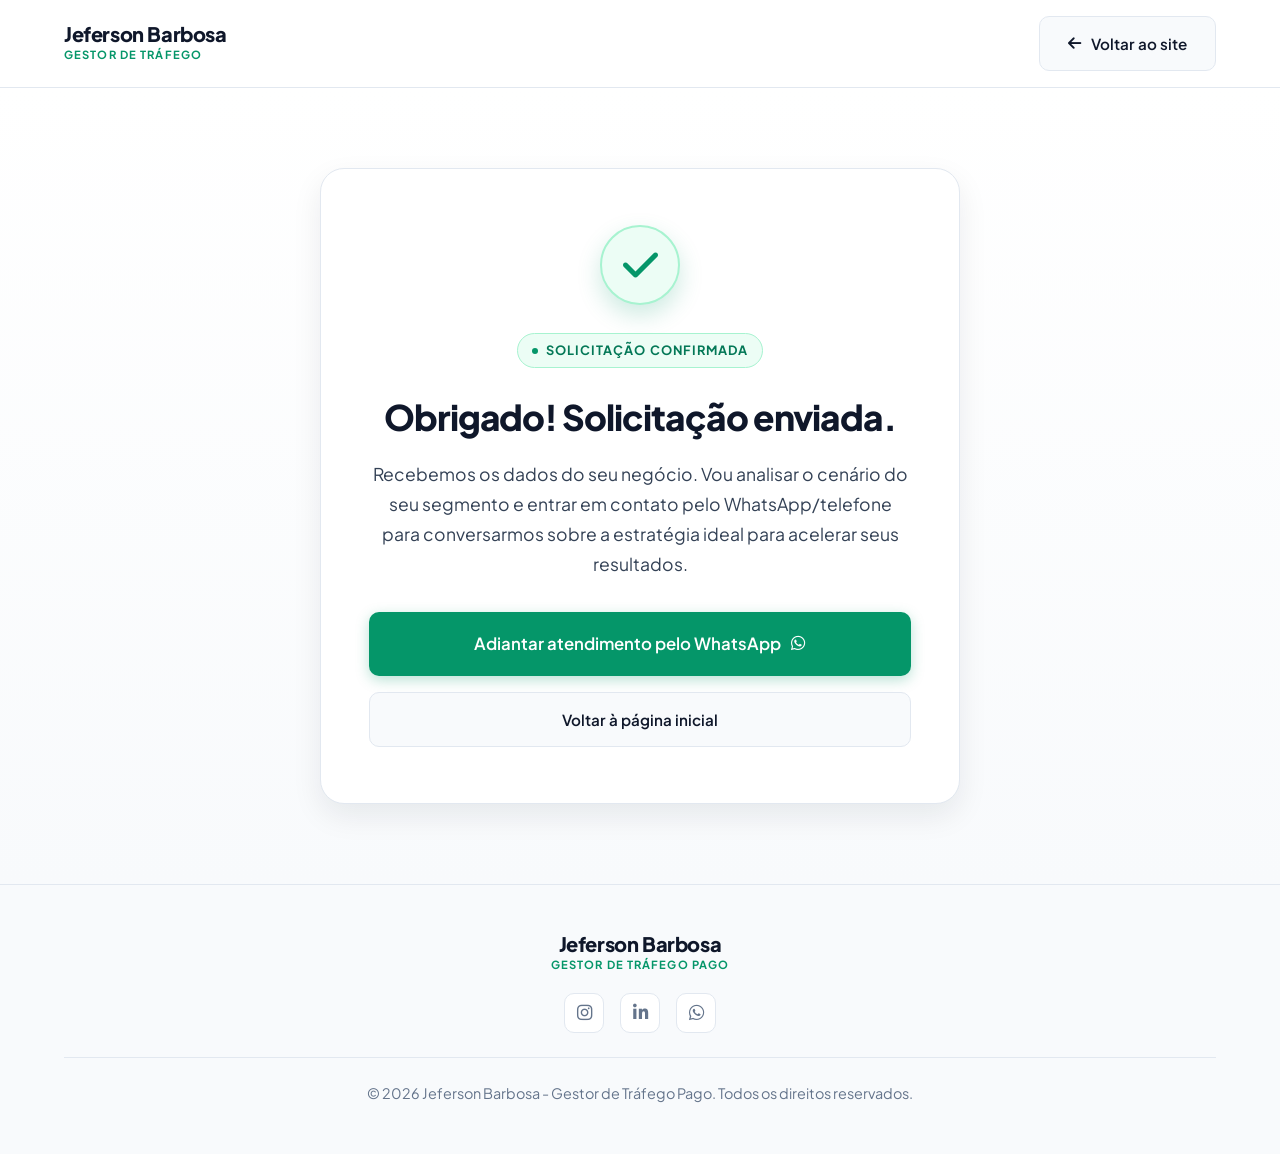
==== obrigado.html @ 61f17107 "feat: redesign visual completo, inclusao do GTM, formulario de diagnostico e pagina de agradecimento" ====
<!DOCTYPE html>
<html lang="pt-BR">
<head>
    <!-- Google Tag Manager -->
    <script>(function(w,d,s,l,i){w[l]=w[l]||[];w[l].push({'gtm.start':
    new Date().getTime(),event:'gtm.js'});var f=d.getElementsByTagName(s)[0],
    j=d.createElement(s),dl=l!='dataLayer'?'&l='+l:'';j.async=true;j.src=
    'https://www.googletagmanager.com/gtm.js?id='+i+dl;f.parentNode.insertBefore(j,f);
    })(window,document,'script','dataLayer','GTM-ML8SGLQ7');</script>
    <!-- End Google Tag Manager -->

    <meta charset="UTF-8">
    <meta name="viewport" content="width=device-width, initial-scale=1.0">
    <title>Obrigado! Solicitação Recebida — Jeferson Barbosa</title>
    <meta name="description" content="Obrigado pelo contato! Recebemos sua solicitação de diagnóstico e entraremos em contato em breve.">
    
    <!-- Google Fonts: Plus Jakarta Sans -->
    <link rel="preconnect" href="https://fonts.googleapis.com">
    <link rel="preconnect" href="https://fonts.gstatic.com" crossorigin>
    <link href="https://fonts.googleapis.com/css2?family=Plus+Jakarta+Sans:wght@400;500;600;700;800&display=swap" rel="stylesheet">
    
    <!-- Font Awesome Icons -->
    <link rel="stylesheet" href="https://cdnjs.cloudflare.com/ajax/libs/font-awesome/6.4.0/css/all.min.css">
    
    <!-- Custom CSS -->
    <link rel="stylesheet" href="style.css">
</head>
<body>
    <!-- Google Tag Manager (noscript) -->
    <noscript><iframe src="https://www.googletagmanager.com/ns.html?id=GTM-ML8SGLQ7"
    height="0" width="0" style="display:none;visibility:hidden"></iframe></noscript>
    <!-- End Google Tag Manager (noscript) -->

    <!-- Header Simples e Elegante -->
    <header class="header" id="header">
        <div class="container">
            <div class="navbar">
                <a href="index.html#inicio" class="logo" aria-label="Jeferson Barbosa - Página Inicial">
                    <div class="logo-text-wrapper">
                        <span class="logo-name">Jeferson Barbosa</span>
                        <span class="logo-badge">Gestor de Tráfego</span>
                    </div>
                </a>
                
                <div class="header-action">
                    <a href="index.html" class="btn btn-secondary">
                        <i class="fa-solid fa-arrow-left"></i> Voltar ao site
                    </a>
                </div>
            </div>
        </div>
    </header>

    <!-- Conteúdo Principal de Agradecimento -->
    <main class="thankyou-wrapper">
        <div class="container">
            <div class="thankyou-card mx-auto">
                <div class="thankyou-icon">
                    <i class="fa-solid fa-check"></i>
                </div>

                <span class="section-tag">Solicitação Confirmada</span>
                <h1 class="thankyou-title" id="thankyouTitle">Obrigado! Solicitação enviada.</h1>
                
                <p class="thankyou-message" id="thankyouMsg">
                    Recebemos os dados do seu negócio. Vou analisar o cenário do seu segmento e entrar em contato pelo WhatsApp/telefone para conversarmos sobre a estratégia ideal para acelerar seus resultados.
                </p>

                <!-- Resumo dos dados preenchidos pelo lead -->
                <div class="thankyou-lead-info" id="leadSummaryBox">
                    <div class="thankyou-lead-title"><i class="fa-solid fa-circle-info"></i> Resumo da solicitação</div>
                    <div class="thankyou-lead-summary" id="leadSummaryContent"></div>
                </div>

                <!-- Ações para o lead -->
                <div class="thankyou-actions">
                    <a href="https://api.whatsapp.com/send?phone=5575998911748" id="whatsappDirectBtn" class="btn btn-primary" target="_blank" rel="noopener noreferrer" style="font-size: 1.05rem; padding: 18px 24px;">
                        Adiantar atendimento pelo WhatsApp <i class="fa-brands fa-whatsapp"></i>
                    </a>
                    
                    <a href="index.html" class="btn btn-secondary">
                        Voltar à página inicial
                    </a>
                </div>
            </div>
        </div>
    </main>

    <!-- Footer -->
    <footer class="footer">
        <div class="container">
            <div class="footer-content">
                <div class="logo-text-wrapper">
                    <span class="logo-name">Jeferson Barbosa</span>
                    <span class="logo-badge">Gestor de Tráfego Pago</span>
                </div>
                <div class="footer-socials">
                    <a href="https://www.instagram.com/mr.barbosa20/" target="_blank" rel="noopener noreferrer" aria-label="Instagram"><i class="fa-brands fa-instagram"></i></a>
                    <a href="https://www.linkedin.com/in/jefferson-barbosa-274703274/" target="_blank" rel="noopener noreferrer" aria-label="LinkedIn"><i class="fa-brands fa-linkedin-in"></i></a>
                    <a href="https://api.whatsapp.com/send?phone=5575998911748" target="_blank" rel="noopener noreferrer" aria-label="WhatsApp"><i class="fa-brands fa-whatsapp"></i></a>
                </div>
            </div>
            <div class="footer-bottom">
                &copy; 2026 Jeferson Barbosa - Gestor de Tráfego Pago. Todos os direitos reservados.
            </div>
        </div>
    </footer>

    <!-- Script para carregar resumo e personalizar WhatsApp -->
    <script>
        document.addEventListener('DOMContentLoaded', () => {
            try {
                const leadDataJson = sessionStorage.getItem('lead_data');
                if (leadDataJson) {
                    const lead = JSON.parse(leadDataJson);
                    
                    if (lead.nome) {
                        const titleEl = document.getElementById('thankyouTitle');
                        if (titleEl) {
                            titleEl.textContent = `Obrigado, ${lead.nome.split(' ')[0]}!`;
                        }
                    }

                    const summaryBox = document.getElementById('leadSummaryBox');
                    const summaryContent = document.getElementById('leadSummaryContent');
                    
                    if (summaryBox && summaryContent) {
                        summaryBox.classList.add('show');
                        summaryContent.innerHTML = `
                            <strong>Empresa:</strong> ${lead.empresa || '-'}<br>
                            <strong>Segmento:</strong> ${lead.segmento || '-'}<br>
                            <strong>Cidade/Estado:</strong> ${lead.cidade || '-'}<br>
                            <strong>Faturamento médio:</strong> ${lead.faturamento || '-'}
                        `;
                    }

                    // Atualiza o link do WhatsApp para já levar a mensagem pronta
                    const waBtn = document.getElementById('whatsappDirectBtn');
                    if (waBtn) {
                        const msg = `Olá, Jeferson! Acabei de enviar o formulário no seu site.\n\n*Nome:* ${lead.nome}\n*Empresa:* ${lead.empresa}\n*Segmento:* ${lead.segmento}\n*Cidade/Estado:* ${lead.cidade}\n*Faturamento médio:* ${lead.faturamento}\n\nGostaria de adiantar meu atendimento para alinharmos a estratégia de tráfego.`;
                        waBtn.href = `https://api.whatsapp.com/send?phone=5575998911748&text=${encodeURIComponent(msg)}`;
                    }
                }
            } catch (e) {
                console.error('Erro ao ler lead_data', e);
            }
        });
    </script>
</body>
</html>
---- style.css ----
/*
===================================================================
Tema: Jeferson Barbosa - Gestor de Tráfego Pago & Marketing Digital
Identidade Visual: Editorial, Moderna, Alta Conversão & Performance
Paleta: Base Branca / Grafite / Preto / Verde Accent de Crescimento
===================================================================
*/

/* --- Reset e Variáveis de Design System --- */
*, *::before, *::after {
    margin: 0;
    padding: 0;
    box-sizing: border-box;
}

:root {
    /* Cores de Base (Luz e Clareza Editorial) */
    --color-bg-base: #FFFFFF;
    --color-bg-subtle: #F8FAFC;
    --color-bg-surface: #F1F5F9;
    --color-bg-dark-card: #0F172A;

    /* Textos com Alto Contraste e Elegância Tipográfica */
    --color-text-main: #0F172A;      /* Grafite quase preto para títulos */
    --color-text-body: #334155;      /* Grafite escuro para leitura confortável */
    --color-text-muted: #64748B;     /* Cinza médio para descrições de apoio */
    --color-text-subtle: #94A3B8;    /* Cinza suave para metadados */

    /* Linhas e Divisões Sutis */
    --color-border: #E2E8F0;
    --color-border-hover: #CBD5E1;
    --color-border-light: #F1F5F9;

    /* Verde de Marketing, Escala, ROI e Conversão */
    --color-accent: #059669;          /* Esmeralda vibrante */
    --color-accent-light: #10B981;    /* Verde vivo para realces */
    --color-accent-dark: #047857;     /* Verde profundo para hover de botões */
    --color-accent-soft: #ECFDF5;     /* Fundo suave para tags e badges */
    --color-accent-border: #A7F3D0;   /* Borda suave para elementos verdes */

    /* Tipografia */
    --font-main: 'Plus Jakarta Sans', -apple-system, BlinkMacSystemFont, "Segoe UI", Roboto, sans-serif;

    /* Sombras Fotográficas e Sutis */
    --shadow-sm: 0 1px 3px rgba(15, 23, 42, 0.05);
    --shadow-md: 0 4px 16px rgba(15, 23, 42, 0.06);
    --shadow-lg: 0 12px 30px rgba(15, 23, 42, 0.08);
    --shadow-card-hover: 0 18px 40px rgba(15, 23, 42, 0.10);

    /* Transições */
    --transition: all 0.25s cubic-bezier(0.16, 1, 0.3, 1);
}

html {
    scroll-behavior: smooth;
    scroll-padding-top: 90px;
    font-size: 16px;
}

body {
    font-family: var(--font-main);
    color: var(--color-text-body);
    background-color: var(--color-bg-base);
    line-height: 1.65;
    -webkit-font-smoothing: antialiased;
    -moz-osx-font-smoothing: grayscale;
    overflow-x: hidden;
}

a {
    text-decoration: none;
    color: inherit;
    transition: var(--transition);
}

img {
    max-width: 100%;
    height: auto;
    display: block;
}

/* --- Container e Utilitários de Layout --- */
.container {
    max-width: 1200px;
    margin: 0 auto;
    padding: 0 24px;
}

.section-padding {
    padding: 100px 0;
}

.text-center {
    text-align: center;
}

.mx-auto {
    margin-left: auto;
    margin-right: auto;
}

/* --- Tags e Títulos Editoriais --- */
.section-tag {
    display: inline-flex;
    align-items: center;
    gap: 8px;
    padding: 6px 14px;
    background-color: var(--color-accent-soft);
    color: var(--color-accent-dark);
    border: 1px solid var(--color-accent-border);
    border-radius: 999px;
    font-size: 0.8rem;
    font-weight: 700;
    text-transform: uppercase;
    letter-spacing: 0.08em;
    margin-bottom: 20px;
}

.section-tag::before {
    content: '';
    width: 6px;
    height: 6px;
    border-radius: 50%;
    background-color: var(--color-accent);
}

.section-title {
    font-size: 2.6rem;
    font-weight: 800;
    color: var(--color-text-main);
    line-height: 1.2;
    letter-spacing: -0.03em;
    margin-bottom: 16px;
}

.section-subtitle {
    font-size: 1.125rem;
    color: var(--color-text-muted);
    max-width: 680px;
    line-height: 1.7;
    margin-bottom: 50px;
}

/* --- Botões de Alta Conversão --- */
.btn {
    display: inline-flex;
    align-items: center;
    justify-content: center;
    gap: 10px;
    padding: 14px 28px;
    font-weight: 600;
    font-size: 0.95rem;
    border-radius: 10px;
    cursor: pointer;
    transition: var(--transition);
    border: none;
    text-decoration: none;
}

.btn-primary {
    background-color: var(--color-accent);
    color: #FFFFFF;
    box-shadow: 0 4px 14px rgba(5, 150, 105, 0.28);
}

.btn-primary:hover {
    background-color: var(--color-accent-dark);
    transform: translateY(-2px);
    box-shadow: 0 8px 22px rgba(5, 150, 105, 0.35);
    color: #FFFFFF;
}

.btn-secondary {
    background-color: var(--color-bg-subtle);
    color: var(--color-text-main);
    border: 1px solid var(--color-border);
}

.btn-secondary:hover {
    background-color: #FFFFFF;
    border-color: var(--color-border-hover);
    transform: translateY(-2px);
    box-shadow: var(--shadow-sm);
}

.btn-dark {
    background-color: var(--color-text-main);
    color: #FFFFFF;
}

.btn-dark:hover {
    background-color: #000000;
    transform: translateY(-2px);
    box-shadow: var(--shadow-md);
}

/* --- Header / Barra de Navegação --- */
.header {
    position: sticky;
    top: 0;
    z-index: 100;
    background-color: rgba(255, 255, 255, 0.92);
    backdrop-filter: blur(16px);
    -webkit-backdrop-filter: blur(16px);
    border-bottom: 1px solid var(--color-border);
    transition: var(--transition);
    padding: 16px 0;
}

.header.scrolled {
    padding: 12px 0;
    box-shadow: 0 4px 20px rgba(15, 23, 42, 0.05);
}

.navbar {
    display: flex;
    justify-content: space-between;
    align-items: center;
}

/* Logotipo Editorial */
.logo {
    display: flex;
    align-items: center;
    gap: 10px;
}

.logo-text-wrapper {
    display: flex;
    flex-direction: column;
}

.logo-name {
    font-size: 1.25rem;
    font-weight: 800;
    color: var(--color-text-main);
    letter-spacing: -0.02em;
    line-height: 1.1;
}

.logo-badge {
    font-size: 0.7rem;
    font-weight: 700;
    text-transform: uppercase;
    letter-spacing: 0.1em;
    color: var(--color-accent);
}

/* Links do Menu */
.nav-links {
    display: flex;
    align-items: center;
    gap: 32px;
}

.nav-link {
    font-size: 0.95rem;
    font-weight: 600;
    color: var(--color-text-body);
    position: relative;
    padding: 4px 0;
}

.nav-link:hover {
    color: var(--color-accent);
}

.nav-link::after {
    content: '';
    position: absolute;
    bottom: -2px;
    left: 0;
    width: 0;
    height: 2px;
    background-color: var(--color-accent);
    transition: var(--transition);
    border-radius: 2px;
}

.nav-link:hover::after {
    width: 100%;
}

.header-action {
    display: flex;
    align-items: center;
    gap: 16px;
}

.mobile-menu-btn {
    display: none;
    background: none;
    border: none;
    font-size: 1.35rem;
    color: var(--color-text-main);
    cursor: pointer;
    padding: 8px;
    border-radius: 8px;
}

.mobile-menu-btn:hover {
    background-color: var(--color-bg-subtle);
}

/* --- 1. Hero Section --- */
.hero {
    padding: 90px 0 80px 0;
    background: linear-gradient(180deg, #FFFFFF 0%, var(--color-bg-subtle) 100%);
    position: relative;
    overflow: hidden;
    border-bottom: 1px solid var(--color-border);
}

.hero-content {
    display: grid;
    grid-template-columns: 1.15fr 0.85fr;
    gap: 56px;
    align-items: center;
}

.hero-badge {
    display: inline-flex;
    align-items: center;
    gap: 10px;
    padding: 8px 16px;
    background-color: #FFFFFF;
    border: 1px solid var(--color-border);
    border-radius: 999px;
    font-size: 0.85rem;
    font-weight: 600;
    color: var(--color-text-body);
    margin-bottom: 28px;
    box-shadow: var(--shadow-sm);
}

.status-indicator {
    position: relative;
    display: inline-block;
    width: 8px;
    height: 8px;
}

.status-dot {
    width: 8px;
    height: 8px;
    background-color: var(--color-accent);
    border-radius: 50%;
    display: block;
}

.status-ping {
    position: absolute;
    top: 0;
    left: 0;
    width: 8px;
    height: 8px;
    border-radius: 50%;
    background-color: var(--color-accent-light);
    animation: ping 2s cubic-bezier(0, 0, 0.2, 1) infinite;
}

@keyframes ping {
    75%, 100% {
        transform: scale(2.4);
        opacity: 0;
    }
}

.hero-greeting {
    font-size: 0.95rem;
    font-weight: 700;
    text-transform: uppercase;
    letter-spacing: 0.12em;
    color: var(--color-text-muted);
    margin-bottom: 10px;
}

.hero-title {
    font-size: 4rem;
    line-height: 1.08;
    margin-bottom: 14px;
    font-weight: 800;
    letter-spacing: -0.04em;
    color: var(--color-text-main);
}

.hero-subtitle {
    font-size: 1.75rem;
    font-weight: 700;
    color: var(--color-accent);
    margin-bottom: 24px;
    letter-spacing: -0.02em;
}

.hero-description {
    color: var(--color-text-body);
    font-size: 1.125rem;
    margin-bottom: 36px;
    line-height: 1.75;
    max-width: 580px;
}

.hero-cta-group {
    display: flex;
    align-items: center;
    gap: 16px;
    flex-wrap: wrap;
}

/* Indicadores de Resultados Existentes */
.hero-stats {
    display: grid;
    grid-template-columns: repeat(3, 1fr);
    gap: 20px;
    margin-top: 48px;
    padding-top: 36px;
    border-top: 1px solid var(--color-border);
}

.stat-item {
    background-color: #FFFFFF;
    border: 1px solid var(--color-border);
    padding: 18px 20px;
    border-radius: 12px;
    box-shadow: var(--shadow-sm);
    transition: var(--transition);
}

.stat-item:hover {
    border-color: var(--color-accent-border);
    transform: translateY(-2px);
    box-shadow: var(--shadow-md);
}

.stat-item h4 {
    font-size: 1.75rem;
    font-weight: 800;
    color: var(--color-text-main);
    letter-spacing: -0.03em;
    line-height: 1.1;
    margin-bottom: 6px;
}

.stat-item p {
    color: var(--color-text-muted);
    font-size: 0.85rem;
    font-weight: 600;
    line-height: 1.4;
    margin: 0;
}

/* Imagem Hero com Composição Editorial */
.hero-image-container {
    position: relative;
    display: flex;
    justify-content: center;
    align-items: center;
}

.hero-image-frame {
    position: relative;
    width: 100%;
    max-width: 420px;
    border-radius: 24px;
    padding: 10px;
    background: #FFFFFF;
    border: 1px solid var(--color-border);
    box-shadow: var(--shadow-lg);
}

.hero-image {
    width: 100%;
    height: auto;
    border-radius: 18px;
    object-fit: cover;
    display: block;
}

/* Badges de Especialidade / Mídia Paga (Substituindo ícones de programação) */
.platform-pill {
    position: absolute;
    background: #FFFFFF;
    padding: 10px 16px;
    border-radius: 12px;
    border: 1px solid var(--color-border);
    box-shadow: var(--shadow-md);
    display: flex;
    align-items: center;
    gap: 10px;
    font-size: 0.85rem;
    font-weight: 700;
    color: var(--color-text-main);
    z-index: 3;
    transition: var(--transition);
}

.platform-pill:hover {
    transform: translateY(-3px);
    box-shadow: var(--shadow-lg);
    border-color: var(--color-border-hover);
}

.platform-pill i {
    font-size: 1.15rem;
}

.pill-meta {
    top: 6%;
    left: -20px;
}
.pill-meta i { color: #0081FB; }

.pill-google {
    top: 45%;
    right: -24px;
}
.pill-google i { color: #EA4335; }

.pill-tiktok {
    bottom: 8%;
    left: -12px;
}
.pill-tiktok i { color: #000000; }

/* --- 2. Seção Sobre Mim --- */
.sobre-section {
    background-color: #FFFFFF;
}

.sobre-grid {
    display: grid;
    grid-template-columns: 0.95fr 1.05fr;
    gap: 60px;
    align-items: center;
}

.sobre-image-wrapper {
    position: relative;
}

.sobre-image-card {
    border-radius: 20px;
    overflow: hidden;
    border: 1px solid var(--color-border);
    box-shadow: var(--shadow-lg);
    background-color: var(--color-bg-subtle);
}

.sobre-image-card img {
    width: 100%;
    height: 100%;
    max-height: 520px;
    object-fit: cover;
    display: block;
    transition: transform 0.6s ease;
}

.sobre-image-card:hover img {
    transform: scale(1.02);
}

.sobre-content {
    display: flex;
    flex-direction: column;
}

.sobre-lead {
    font-size: 1.25rem;
    font-weight: 700;
    color: var(--color-text-main);
    line-height: 1.6;
    margin-bottom: 20px;
}

.sobre-text p {
    font-size: 1.05rem;
    color: var(--color-text-body);
    margin-bottom: 20px;
    line-height: 1.75;
}

/* Badge de Credencial Institucional */
.sobre-badge-stats {
    margin-top: 16px;
    padding: 16px 24px;
    background-color: var(--color-bg-subtle);
    border: 1px solid var(--color-border);
    border-left: 4px solid var(--color-accent);
    border-radius: 12px;
    font-weight: 700;
    font-size: 0.95rem;
    color: var(--color-text-main);
    display: inline-flex;
    align-items: center;
    gap: 12px;
    box-shadow: var(--shadow-sm);
}

.sobre-badge-stats i {
    color: var(--color-accent);
    font-size: 1.2rem;
}

/* --- 2.5 Vantagens Section --- */
.vantagens-section {
    background-color: var(--color-bg-subtle);
    border-top: 1px solid var(--color-border);
    border-bottom: 1px solid var(--color-border);
}

.vantagens-layout {
    display: grid;
    grid-template-columns: 0.95fr 1.25fr;
    gap: 60px;
    align-items: center;
}

.vantagens-text-block {
    display: flex;
    flex-direction: column;
    align-items: flex-start;
}

.vantagens-title {
    font-size: 2.4rem;
    font-weight: 800;
    color: var(--color-text-main);
    margin: 16px 0 32px 0;
    line-height: 1.2;
    letter-spacing: -0.03em;
}

.vantagens-highlight {
    color: var(--color-accent);
    position: relative;
    display: inline-block;
}

.vantagens-grid {
    display: grid;
    grid-template-columns: 1fr;
    gap: 16px;
}

.vantagem-card {
    background-color: #FFFFFF;
    border: 1px solid var(--color-border);
    border-radius: 14px;
    padding: 22px 24px;
    display: flex;
    align-items: flex-start;
    gap: 16px;
    box-shadow: var(--shadow-sm);
    transition: var(--transition);
}

.vantagem-card:hover {
    transform: translateY(-2px);
    border-color: var(--color-accent-border);
    box-shadow: var(--shadow-md);
}

.vantagem-icon-wrap {
    width: 32px;
    height: 32px;
    border-radius: 50%;
    background-color: var(--color-accent-soft);
    display: flex;
    align-items: center;
    justify-content: center;
    flex-shrink: 0;
    color: var(--color-accent);
    font-size: 0.95rem;
    margin-top: 2px;
}

.vantagem-card p {
    color: var(--color-text-body);
    font-size: 0.98rem;
    font-weight: 500;
    line-height: 1.55;
    margin: 0;
}

/* --- 3. Serviços Section --- */
.servicos-section {
    background-color: #FFFFFF;
}

.servicos-intro-card {
    background-color: var(--color-bg-subtle);
    border: 1px solid var(--color-border);
    border-radius: 20px;
    padding: 40px;
    margin-bottom: 40px;
    display: flex;
    justify-content: space-between;
    align-items: center;
    gap: 40px;
}

.servicos-intro-text h2 {
    font-size: 2.2rem;
    font-weight: 800;
    color: var(--color-text-main);
    letter-spacing: -0.02em;
    margin-bottom: 10px;
}

.servicos-intro-text p {
    font-size: 1.1rem;
    color: var(--color-text-muted);
    max-width: 600px;
    line-height: 1.6;
    margin: 0;
}

.servicos-grid {
    display: grid;
    grid-template-columns: repeat(2, 1fr);
    gap: 24px;
}

.servico-card {
    background-color: #FFFFFF;
    border: 1px solid var(--color-border);
    border-radius: 18px;
    padding: 36px 32px;
    display: flex;
    flex-direction: column;
    justify-content: flex-start;
    box-shadow: var(--shadow-sm);
    transition: var(--transition);
    position: relative;
    overflow: hidden;
}

.servico-card::before {
    content: '';
    position: absolute;
    top: 0;
    left: 0;
    width: 100%;
    height: 4px;
    background-color: transparent;
    transition: var(--transition);
}

.servico-card:hover {
    transform: translateY(-4px);
    box-shadow: var(--shadow-card-hover);
    border-color: var(--color-accent-border);
}

.servico-card:hover::before {
    background-color: var(--color-accent);
}

.servico-icon-container {
    width: 52px;
    height: 52px;
    border-radius: 14px;
    background-color: var(--color-accent-soft);
    color: var(--color-accent);
    display: flex;
    align-items: center;
    justify-content: center;
    font-size: 1.4rem;
    margin-bottom: 22px;
    transition: var(--transition);
}

.servico-card:hover .servico-icon-container {
    background-color: var(--color-accent);
    color: #FFFFFF;
    transform: scale(1.05);
}

.servico-card h3 {
    font-size: 1.35rem;
    font-weight: 800;
    color: var(--color-text-main);
    margin-bottom: 14px;
    letter-spacing: -0.01em;
}

.servico-card p {
    font-size: 1rem;
    color: var(--color-text-body);
    line-height: 1.65;
    margin: 0;
}

/* --- 4. Metodologia / Como Funciona --- */
.metodologia-section {
    background-color: var(--color-bg-subtle);
    border-top: 1px solid var(--color-border);
    border-bottom: 1px solid var(--color-border);
}

.methodology-block {
    margin-top: 40px;
}

.methodology-header {
    background-color: #FFFFFF;
    border: 1px solid var(--color-border);
    border-radius: 16px;
    padding: 32px;
    margin-bottom: 40px;
    text-align: center;
}

.methodology-title {
    font-size: 1.75rem;
    font-weight: 800;
    color: var(--color-text-main);
    margin-bottom: 10px;
    letter-spacing: -0.02em;
}

.methodology-desc {
    color: var(--color-text-muted);
    font-size: 1.05rem;
    max-width: 720px;
    margin: 0 auto;
    line-height: 1.65;
}

/* Timeline Estruturada e Limpa */
.timeline {
    display: grid;
    grid-template-columns: repeat(4, 1fr);
    gap: 24px;
    position: relative;
}

.timeline-item {
    background-color: #FFFFFF;
    border: 1px solid var(--color-border);
    border-radius: 16px;
    padding: 30px 24px;
    display: flex;
    flex-direction: column;
    box-shadow: var(--shadow-sm);
    transition: var(--transition);
    position: relative;
}

.timeline-item:hover {
    transform: translateY(-4px);
    box-shadow: var(--shadow-md);
    border-color: var(--color-accent-border);
}

.timeline-phase-badge {
    display: inline-flex;
    align-items: center;
    justify-content: center;
    width: fit-content;
    padding: 4px 12px;
    background-color: var(--color-accent-soft);
    color: var(--color-accent-dark);
    border-radius: 999px;
    font-size: 0.75rem;
    font-weight: 800;
    letter-spacing: 0.05em;
    text-transform: uppercase;
    margin-bottom: 18px;
}

.timeline-content h4 {
    font-size: 1.2rem;
    font-weight: 800;
    color: var(--color-text-main);
    margin-bottom: 12px;
    letter-spacing: -0.01em;
    line-height: 1.3;
}

.timeline-content p {
    color: var(--color-text-muted);
    font-size: 0.95rem;
    line-height: 1.55;
    margin: 0;
}

/* --- 5. Contato Section --- */
.contact-section {
    background-color: #FFFFFF;
}

.contact-grid {
    display: grid;
    grid-template-columns: 1fr 1fr;
    gap: 48px;
    align-items: stretch;
}

.contact-cards {
    display: flex;
    flex-direction: column;
    gap: 20px;
    justify-content: center;
}

.contact-card {
    display: flex;
    align-items: center;
    gap: 20px;
    background-color: var(--color-bg-subtle);
    border: 1px solid var(--color-border);
    padding: 24px;
    border-radius: 16px;
    transition: var(--transition);
}

.contact-card:hover {
    border-color: var(--color-border-hover);
    background-color: #FFFFFF;
    box-shadow: var(--shadow-sm);
}

.contact-card-icon {
    width: 48px;
    height: 48px;
    background-color: #FFFFFF;
    border: 1px solid var(--color-border);
    border-radius: 12px;
    display: flex;
    align-items: center;
    justify-content: center;
    font-size: 1.2rem;
    color: var(--color-accent);
    flex-shrink: 0;
}

.contact-card h4 {
    font-size: 0.82rem;
    text-transform: uppercase;
    letter-spacing: 0.06em;
    color: var(--color-text-muted);
    font-weight: 700;
    margin-bottom: 4px;
}

.contact-card p {
    font-weight: 700;
    font-size: 1.15rem;
    color: var(--color-text-main);
    margin: 0;
}

.social-section-title {
    color: var(--color-text-muted);
    font-size: 0.85rem;
    font-weight: 700;
    text-transform: uppercase;
    letter-spacing: 0.06em;
    margin-bottom: 12px;
}

.social-cards {
    display: flex;
    gap: 12px;
}

.social-card {
    width: 46px;
    height: 46px;
    background-color: var(--color-bg-subtle);
    border: 1px solid var(--color-border);
    border-radius: 12px;
    display: flex;
    align-items: center;
    justify-content: center;
    font-size: 1.2rem;
    color: var(--color-text-main);
    transition: var(--transition);
}

.social-card:hover {
    background-color: var(--color-accent);
    border-color: var(--color-accent);
    color: #FFFFFF;
    transform: translateY(-2px);
    box-shadow: var(--shadow-sm);
}

/* Card CTA WhatsApp em Destaque */
.contact-cta-box {
    background: linear-gradient(145deg, #FFFFFF, var(--color-bg-subtle));
    padding: 48px 40px;
    border-radius: 20px;
    border: 1px solid var(--color-border);
    box-shadow: var(--shadow-lg);
    text-align: center;
    display: flex;
    flex-direction: column;
    justify-content: center;
    align-items: center;
}

.whatsapp-hero-icon {
    width: 72px;
    height: 72px;
    border-radius: 50%;
    background-color: var(--color-accent-soft);
    display: flex;
    align-items: center;
    justify-content: center;
    font-size: 2.2rem;
    color: var(--color-accent);
    margin-bottom: 24px;
    box-shadow: 0 8px 20px rgba(5, 150, 105, 0.15);
}

.contact-cta-box h3 {
    font-size: 1.65rem;
    font-weight: 800;
    color: var(--color-text-main);
    letter-spacing: -0.02em;
    margin-bottom: 12px;
}

.contact-cta-box p {
    color: var(--color-text-muted);
    font-size: 1.05rem;
    margin-bottom: 32px;
    max-width: 420px;
    line-height: 1.6;
}

.btn-whatsapp-full {
    width: 100%;
    font-size: 1.05rem;
    padding: 18px 28px;
    font-weight: 700;
}

/* --- Footer --- */
.footer {
    padding: 48px 0;
    background-color: var(--color-bg-subtle);
    border-top: 1px solid var(--color-border);
    text-align: center;
}

.footer-content {
    display: flex;
    flex-direction: column;
    align-items: center;
    gap: 20px;
    margin-bottom: 24px;
}

.footer-socials {
    display: flex;
    gap: 16px;
}

.footer-socials a {
    width: 40px;
    height: 40px;
    border-radius: 10px;
    background-color: #FFFFFF;
    border: 1px solid var(--color-border);
    display: flex;
    align-items: center;
    justify-content: center;
    color: var(--color-text-muted);
    font-size: 1.1rem;
    transition: var(--transition);
}

.footer-socials a:hover {
    color: var(--color-accent);
    border-color: var(--color-accent-border);
    transform: translateY(-2px);
}

.footer-bottom {
    color: var(--color-text-muted);
    font-size: 0.9rem;
    border-top: 1px solid var(--color-border);
    padding-top: 24px;
    width: 100%;
}

/* --- Menu Mobile Drawer --- */
.mobile-nav-overlay {
    position: fixed;
    top: 0;
    left: 0;
    right: 0;
    bottom: 0;
    background-color: rgba(15, 23, 42, 0.4);
    backdrop-filter: blur(4px);
    z-index: 1000;
    opacity: 0;
    visibility: hidden;
    transition: var(--transition);
}

.mobile-nav-overlay.active {
    opacity: 1;
    visibility: visible;
}

.mobile-drawer {
    position: fixed;
    top: 0;
    right: -320px;
    width: 290px;
    height: 100%;
    background-color: #FFFFFF;
    z-index: 1001;
    box-shadow: -4px 0 25px rgba(0, 0, 0, 0.1);
    padding: 24px;
    display: flex;
    flex-direction: column;
    transition: transform 0.3s cubic-bezier(0.16, 1, 0.3, 1);
}

.mobile-drawer.active {
    transform: translateX(-320px);
}

.mobile-drawer-header {
    display: flex;
    justify-content: space-between;
    align-items: center;
    padding-bottom: 20px;
    border-bottom: 1px solid var(--color-border);
    margin-bottom: 24px;
}

.mobile-close-btn {
    background: none;
    border: none;
    font-size: 1.3rem;
    color: var(--color-text-main);
    cursor: pointer;
    padding: 6px;
}

.mobile-drawer-links {
    display: flex;
    flex-direction: column;
    gap: 16px;
    margin-bottom: 32px;
}

.mobile-drawer-link {
    font-size: 1.1rem;
    font-weight: 600;
    color: var(--color-text-main);
    padding: 8px 0;
    border-bottom: 1px solid var(--color-border-light);
}

/* --- Formulário de Diagnóstico / Qualificação de Leads --- */
.diagnostico-section {
    background: linear-gradient(180deg, var(--color-bg-base) 0%, var(--color-bg-subtle) 100%);
    border-top: 1px solid var(--color-border);
}

.diagnostico-card {
    background-color: #FFFFFF;
    border: 1px solid var(--color-border);
    border-radius: 24px;
    padding: 48px;
    box-shadow: var(--shadow-lg);
    max-width: 860px;
    margin: 0 auto;
    position: relative;
}

.diagnostico-card::before {
    content: '';
    position: absolute;
    top: 0;
    left: 48px;
    right: 48px;
    height: 4px;
    background: linear-gradient(90deg, var(--color-accent), var(--color-accent-light));
    border-radius: 4px 4px 0 0;
}

.form-grid {
    display: grid;
    grid-template-columns: 1fr 1fr;
    gap: 24px;
}

.form-group {
    display: flex;
    flex-direction: column;
    gap: 8px;
}

.form-group.full-width {
    grid-column: 1 / -1;
}

.form-label {
    font-size: 0.9rem;
    font-weight: 700;
    color: var(--color-text-main);
    display: flex;
    align-items: center;
    gap: 6px;
}

.form-label .required {
    color: var(--color-accent);
}

.form-control {
    width: 100%;
    padding: 14px 18px;
    border-radius: 10px;
    border: 1.5px solid var(--color-border);
    background-color: #FFFFFF;
    color: var(--color-text-main);
    font-family: inherit;
    font-size: 0.95rem;
    font-weight: 500;
    transition: var(--transition);
    outline: none;
}

.form-control:focus {
    border-color: var(--color-accent);
    box-shadow: 0 0 0 4px var(--color-accent-soft);
}

.form-control::placeholder {
    color: var(--color-text-subtle);
    font-weight: 400;
}

select.form-control {
    cursor: pointer;
    appearance: none;
    -webkit-appearance: none;
    background-image: url("data:image/svg+xml,%3Csvg xmlns='http://www.w3.org/2000/svg' fill='none' viewBox='0 0 24 24' stroke='%2364748B'%3E%3Cpath stroke-linecap='round' stroke-linejoin='round' stroke-width='2' d='M19 9l-7 7-7-7'%3E%3C/path%3E%3C/svg%3E");
    background-repeat: no-repeat;
    background-position: right 16px center;
    background-size: 18px;
    padding-right: 42px;
}

.form-footer {
    margin-top: 32px;
    display: flex;
    flex-direction: column;
    align-items: center;
    gap: 16px;
}

.form-submit-btn {
    width: 100%;
    padding: 18px 36px;
    font-size: 1.05rem;
    font-weight: 700;
    letter-spacing: -0.01em;
}

.form-disclaimer {
    display: flex;
    align-items: center;
    gap: 8px;
    font-size: 0.85rem;
    color: var(--color-text-muted);
}

.form-disclaimer i {
    color: var(--color-accent);
}

/* --- Página de Agradecimento (Obrigado) --- */
.thankyou-wrapper {
    min-height: calc(100vh - 180px);
    display: flex;
    align-items: center;
    justify-content: center;
    padding: 80px 24px;
    background: linear-gradient(180deg, #FFFFFF 0%, var(--color-bg-subtle) 100%);
}

.thankyou-card {
    background-color: #FFFFFF;
    border: 1px solid var(--color-border);
    border-radius: 24px;
    padding: 56px 48px;
    max-width: 640px;
    width: 100%;
    text-align: center;
    box-shadow: var(--shadow-lg);
    position: relative;
}

.thankyou-icon {
    width: 80px;
    height: 80px;
    border-radius: 50%;
    background-color: var(--color-accent-soft);
    color: var(--color-accent);
    display: flex;
    align-items: center;
    justify-content: center;
    font-size: 2.5rem;
    margin: 0 auto 28px;
    border: 2px solid var(--color-accent-border);
    box-shadow: 0 10px 25px rgba(5, 150, 105, 0.2);
}

.thankyou-title {
    font-size: 2.2rem;
    font-weight: 800;
    color: var(--color-text-main);
    letter-spacing: -0.03em;
    margin-bottom: 14px;
}

.thankyou-message {
    color: var(--color-text-body);
    font-size: 1.1rem;
    line-height: 1.7;
    margin-bottom: 32px;
}

.thankyou-lead-info {
    background-color: var(--color-bg-subtle);
    border: 1px solid var(--color-border);
    border-radius: 14px;
    padding: 20px 24px;
    margin-bottom: 36px;
    text-align: left;
    display: none; /* Ativado via JS se houver dados */
}

.thankyou-lead-info.show {
    display: block;
}

.thankyou-lead-title {
    font-size: 0.85rem;
    font-weight: 700;
    text-transform: uppercase;
    letter-spacing: 0.05em;
    color: var(--color-text-muted);
    margin-bottom: 10px;
}

.thankyou-lead-summary {
    font-size: 0.95rem;
    color: var(--color-text-main);
    line-height: 1.6;
}

.thankyou-actions {
    display: flex;
    flex-direction: column;
    gap: 16px;
}

/* --- Responsividade --- */
@media (max-width: 1024px) {
    .hero-title {
        font-size: 3.2rem;
    }
    
    .timeline {
        grid-template-columns: repeat(2, 1fr);
    }
}

@media (max-width: 900px) {
    .nav-links, .header .header-action .btn {
        display: none;
    }
    
    .mobile-menu-btn {
        display: block;
    }
    
    .hero {
        padding: 60px 0;
    }
    
    .hero-content {
        grid-template-columns: 1fr;
        gap: 48px;
        text-align: center;
    }
    
    .hero-description {
        margin-left: auto;
        margin-right: auto;
    }
    
    .hero-cta-group {
        justify-content: center;
    }
    
    .hero-image-container {
        order: -1;
    }
    
    .hero-image-frame {
        max-width: 340px;
    }
    
    .sobre-grid,
    .vantagens-layout,
    .contact-grid {
        grid-template-columns: 1fr;
        gap: 40px;
    }
    
    .vantagens-text-block {
        align-items: center;
        text-align: center;
    }
    
    .servicos-intro-card {
        flex-direction: column;
        text-align: center;
        padding: 30px 24px;
    }
}

@media (max-width: 640px) {
    .section-padding {
        padding: 70px 0;
    }
    
    .hero-title {
        font-size: 2.5rem;
    }
    
    .hero-subtitle {
        font-size: 1.35rem;
    }
    
    .section-title {
        font-size: 2rem;
    }
    
    .hero-stats {
        grid-template-columns: 1fr;
        gap: 12px;
        margin-top: 36px;
        padding-top: 24px;
    }
    
    .servicos-grid,
    .timeline {
        grid-template-columns: 1fr;
    }
    
    .platform-pill {
        display: none;
    }
    
    .contact-cta-box {
        padding: 32px 20px;
    }
    
    .whatsapp-hero-icon {
        width: 60px;
        height: 60px;
        font-size: 1.8rem;
    }

    .form-grid {
        grid-template-columns: 1fr;
        gap: 18px;
    }
    
    .diagnostico-card {
        padding: 32px 20px;
    }
    
    .thankyou-card {
        padding: 36px 20px;
    }
}
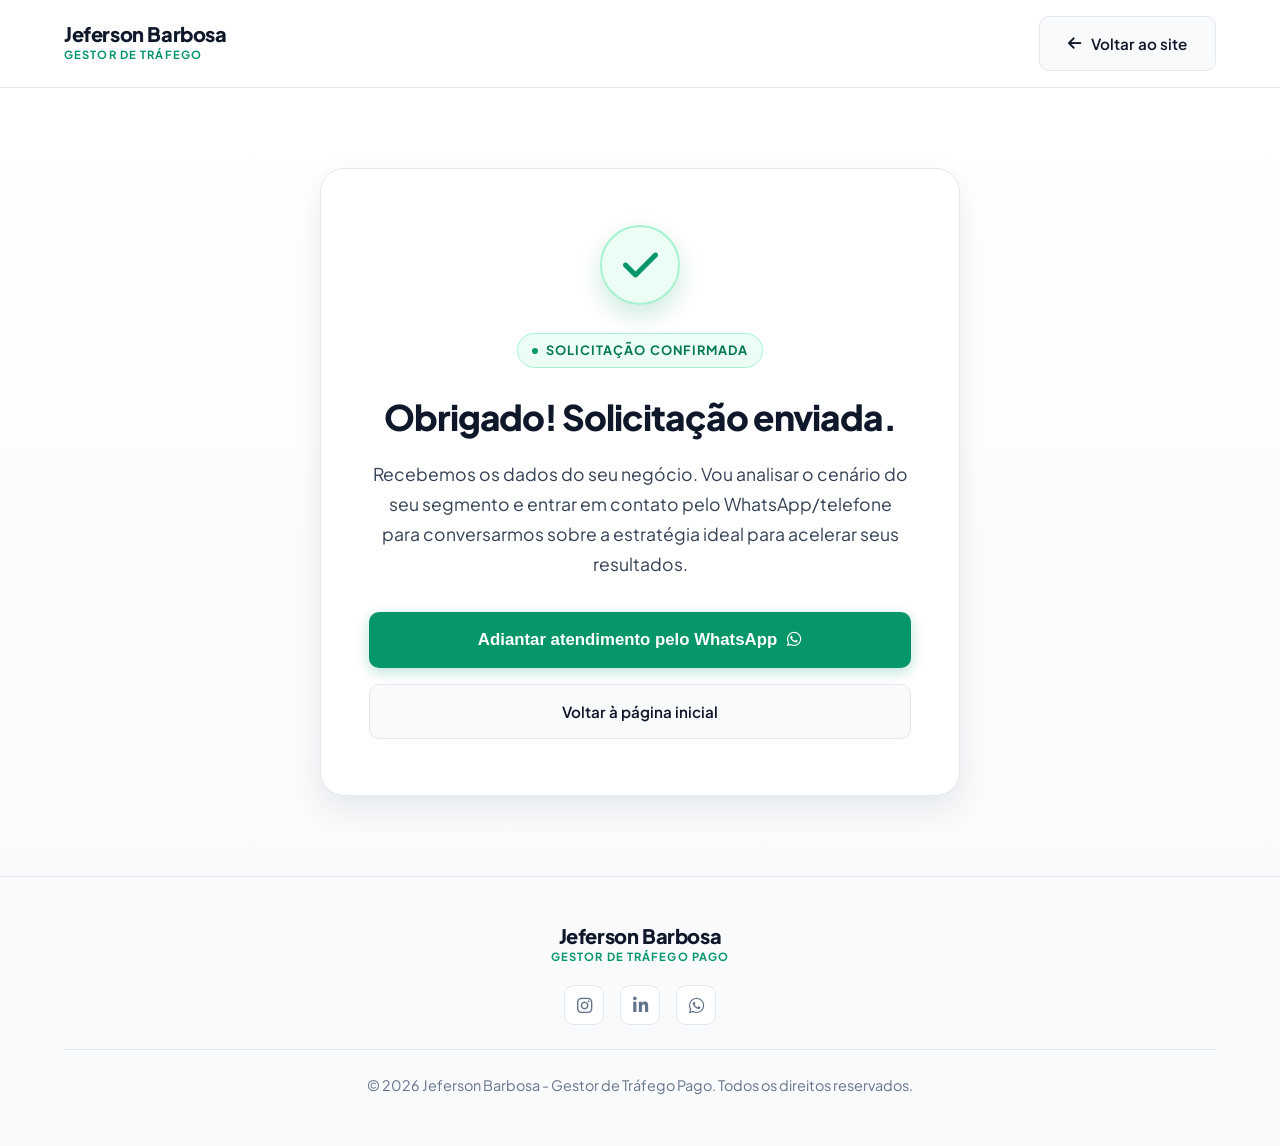
==== commit de83478f: "refactor: converter botoes WhatsApp de <a> para <button> para rastreamento GTM preciso" ====
--- a/obrigado.html
+++ b/obrigado.html
@@ -74,9 +74,9 @@
 
                 <!-- Ações para o lead -->
                 <div class="thankyou-actions">
-                    <a href="https://api.whatsapp.com/send?phone=5575998911748" id="whatsappDirectBtn" class="btn btn-primary" target="_blank" rel="noopener noreferrer" style="font-size: 1.05rem; padding: 18px 24px;">
+                    <button type="button" id="btn-whatsapp-obrigado" class="btn btn-primary btn-whatsapp" data-track="whatsapp" data-location="obrigado" data-href="https://api.whatsapp.com/send?phone=5575998911748" style="font-size: 1.05rem; padding: 18px 24px;">
                         Adiantar atendimento pelo WhatsApp <i class="fa-brands fa-whatsapp"></i>
-                    </a>
+                    </button>
                     
                     <a href="index.html" class="btn btn-secondary">
                         Voltar à página inicial
@@ -97,7 +97,7 @@
                 <div class="footer-socials">
                     <a href="https://www.instagram.com/mr.barbosa20/" target="_blank" rel="noopener noreferrer" aria-label="Instagram"><i class="fa-brands fa-instagram"></i></a>
                     <a href="https://www.linkedin.com/in/jefferson-barbosa-274703274/" target="_blank" rel="noopener noreferrer" aria-label="LinkedIn"><i class="fa-brands fa-linkedin-in"></i></a>
-                    <a href="https://api.whatsapp.com/send?phone=5575998911748" target="_blank" rel="noopener noreferrer" aria-label="WhatsApp"><i class="fa-brands fa-whatsapp"></i></a>
+                    <button type="button" id="btn-whatsapp-obrigado-footer" class="social-card social-link-whatsapp btn-whatsapp" data-track="whatsapp" data-location="footer" data-href="https://api.whatsapp.com/send?phone=5575998911748" aria-label="WhatsApp"><i class="fa-brands fa-whatsapp"></i></button>
                 </div>
             </div>
             <div class="footer-bottom">
@@ -135,7 +135,7 @@
                     }
 
                     // Atualiza o link do WhatsApp para já levar a mensagem pronta
-                    const waBtn = document.getElementById('whatsappDirectBtn');
+                    const waBtn = document.getElementById('btn-whatsapp-obrigado');
                     if (waBtn) {
                         const msg = `Olá, Jeferson! Acabei de enviar o formulário no seu site.\n\n*Nome:* ${lead.nome}\n*Empresa:* ${lead.empresa}\n*Segmento:* ${lead.segmento}\n*Cidade/Estado:* ${lead.cidade}\n*Faturamento médio:* ${lead.faturamento}\n\nGostaria de adiantar meu atendimento para alinharmos a estratégia de tráfego.`;
                         waBtn.href = `https://api.whatsapp.com/send?phone=5575998911748&text=${encodeURIComponent(msg)}`;
@@ -146,5 +146,6 @@
             }
         });
     </script>
+    <script src="./assets/js/main.js"></script>
 </body>
 </html>
--- a/style.css
+++ b/style.css
@@ -71,6 +71,11 @@
     text-decoration: none;
     color: inherit;
     transition: var(--transition);
+}
+
+/* Rastreamento GTM: garante que o target do clique seja sempre a tag <a> ou <button> e nunca elementos internos como <i> ou <span> */
+a *, button * {
+    pointer-events: none;
 }
 
 img {
@@ -1059,7 +1064,8 @@
     gap: 16px;
 }
 
-.footer-socials a {
+.footer-socials a,
+.footer-socials button {
     width: 40px;
     height: 40px;
     border-radius: 10px;
@@ -1071,9 +1077,14 @@
     color: var(--color-text-muted);
     font-size: 1.1rem;
     transition: var(--transition);
-}
-
-.footer-socials a:hover {
+    cursor: pointer;
+    box-shadow: none;
+    padding: 0;
+    text-decoration: none;
+}
+
+.footer-socials a:hover,
+.footer-socials button:hover {
     color: var(--color-accent);
     border-color: var(--color-accent-border);
     transform: translateY(-2px);
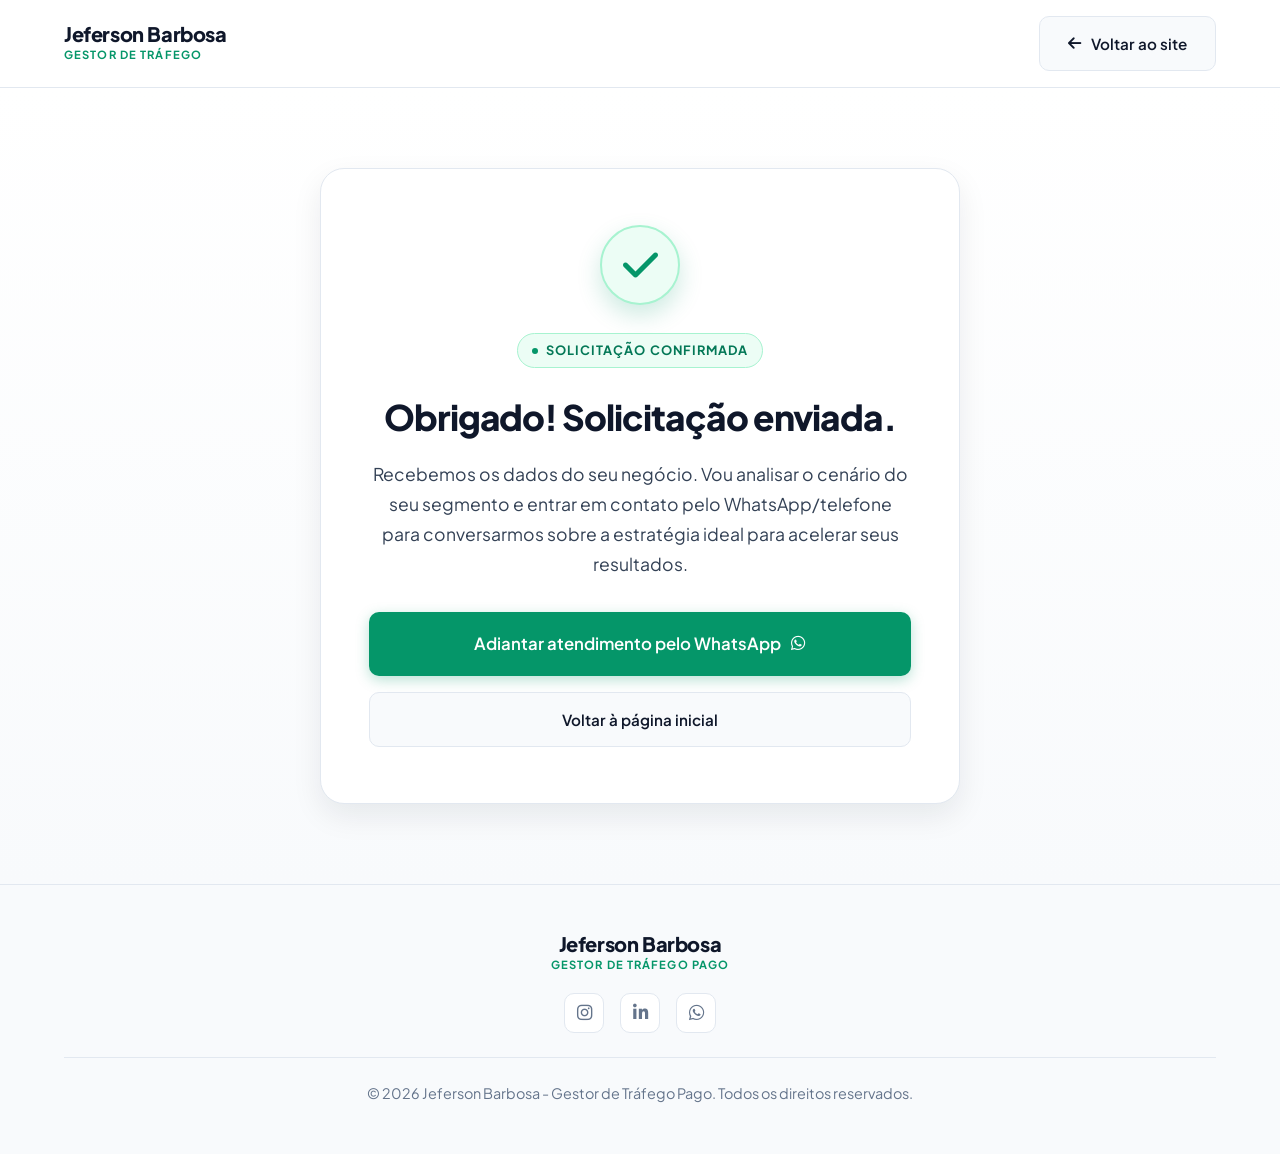
==== commit ef6a1d96: "fix(gtm): restaurar tags a com target blank para disparar Clique no link e Clique no Tag Assistant" ====
--- a/obrigado.html
+++ b/obrigado.html
@@ -74,9 +74,9 @@
 
                 <!-- Ações para o lead -->
                 <div class="thankyou-actions">
-                    <button type="button" id="btn-whatsapp-obrigado" class="btn btn-primary btn-whatsapp" data-track="whatsapp" data-location="obrigado" data-href="https://api.whatsapp.com/send?phone=5575998911748" style="font-size: 1.05rem; padding: 18px 24px;">
+                    <a href="https://api.whatsapp.com/send?phone=5575998911748" target="_blank" rel="noopener noreferrer" id="btn-whatsapp-obrigado" class="btn btn-primary btn-whatsapp" data-track="whatsapp" data-location="obrigado" style="font-size: 1.05rem; padding: 18px 24px;">
                         Adiantar atendimento pelo WhatsApp <i class="fa-brands fa-whatsapp"></i>
-                    </button>
+                    </a>
                     
                     <a href="index.html" class="btn btn-secondary">
                         Voltar à página inicial
@@ -97,7 +97,7 @@
                 <div class="footer-socials">
                     <a href="https://www.instagram.com/mr.barbosa20/" target="_blank" rel="noopener noreferrer" aria-label="Instagram"><i class="fa-brands fa-instagram"></i></a>
                     <a href="https://www.linkedin.com/in/jefferson-barbosa-274703274/" target="_blank" rel="noopener noreferrer" aria-label="LinkedIn"><i class="fa-brands fa-linkedin-in"></i></a>
-                    <button type="button" id="btn-whatsapp-obrigado-footer" class="social-card social-link-whatsapp btn-whatsapp" data-track="whatsapp" data-location="footer" data-href="https://api.whatsapp.com/send?phone=5575998911748" aria-label="WhatsApp"><i class="fa-brands fa-whatsapp"></i></button>
+                    <a href="https://api.whatsapp.com/send?phone=5575998911748" target="_blank" rel="noopener noreferrer" id="btn-whatsapp-obrigado-footer" class="social-card social-link-whatsapp btn-whatsapp" data-track="whatsapp" data-location="footer" aria-label="WhatsApp"><i class="fa-brands fa-whatsapp"></i></a>
                 </div>
             </div>
             <div class="footer-bottom">
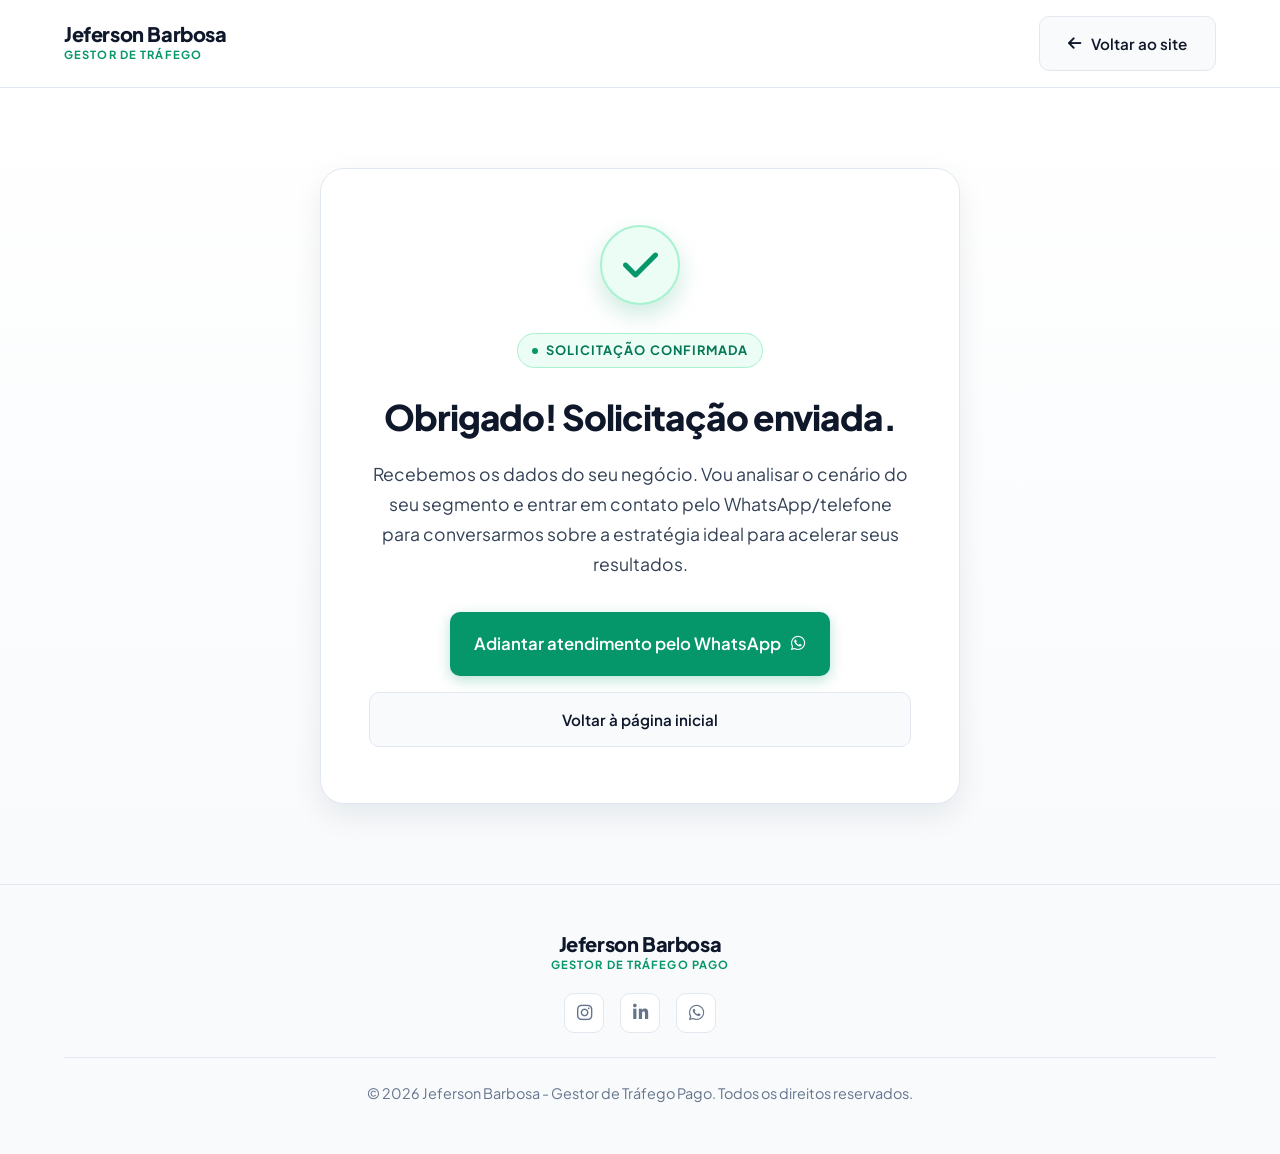
==== commit bf2a5172: "feat(gtm): encapsular botoes em div wrapper, classes e_botao link_externo e padrao de URL de WhatsAp" ====
--- a/obrigado.html
+++ b/obrigado.html
@@ -74,9 +74,11 @@
 
                 <!-- Ações para o lead -->
                 <div class="thankyou-actions">
-                    <a href="https://api.whatsapp.com/send?phone=5575998911748" target="_blank" rel="noopener noreferrer" id="btn-whatsapp-obrigado" class="btn btn-primary btn-whatsapp" data-track="whatsapp" data-location="obrigado" style="font-size: 1.05rem; padding: 18px 24px;">
-                        Adiantar atendimento pelo WhatsApp <i class="fa-brands fa-whatsapp"></i>
-                    </a>
+                    <div class="e_botao_wrapper">
+                        <a href="https://api.whatsapp.com/send/?phone=5575998911748&type=phone_number&app_absent=0" target="_blank" rel="noopener noreferrer" id="btn-whatsapp-obrigado" class="btn btn-primary btn-whatsapp e_botao sombra_botao link_externo" data-track="whatsapp" data-location="obrigado" style="font-size: 1.05rem; padding: 18px 24px;">
+                            Adiantar atendimento pelo WhatsApp <i class="fa-brands fa-whatsapp"></i>
+                        </a>
+                    </div>
                     
                     <a href="index.html" class="btn btn-secondary">
                         Voltar à página inicial
@@ -97,7 +99,9 @@
                 <div class="footer-socials">
                     <a href="https://www.instagram.com/mr.barbosa20/" target="_blank" rel="noopener noreferrer" aria-label="Instagram"><i class="fa-brands fa-instagram"></i></a>
                     <a href="https://www.linkedin.com/in/jefferson-barbosa-274703274/" target="_blank" rel="noopener noreferrer" aria-label="LinkedIn"><i class="fa-brands fa-linkedin-in"></i></a>
-                    <a href="https://api.whatsapp.com/send?phone=5575998911748" target="_blank" rel="noopener noreferrer" id="btn-whatsapp-obrigado-footer" class="social-card social-link-whatsapp btn-whatsapp" data-track="whatsapp" data-location="footer" aria-label="WhatsApp"><i class="fa-brands fa-whatsapp"></i></a>
+                    <div class="e_botao_wrapper">
+                        <a href="https://api.whatsapp.com/send/?phone=5575998911748&type=phone_number&app_absent=0" target="_blank" rel="noopener noreferrer" id="btn-whatsapp-obrigado-footer" class="social-card social-link-whatsapp btn-whatsapp e_botao link_externo" data-track="whatsapp" data-location="footer" aria-label="WhatsApp"><i class="fa-brands fa-whatsapp"></i></a>
+                    </div>
                 </div>
             </div>
             <div class="footer-bottom">
--- a/style.css
+++ b/style.css
@@ -76,6 +76,10 @@
 /* Rastreamento GTM: garante que o target do clique seja sempre a tag <a> ou <button> e nunca elementos internos como <i> ou <span> */
 a *, button * {
     pointer-events: none;
+}
+
+.e_botao_wrapper {
+    display: inline-block;
 }
 
 img {
